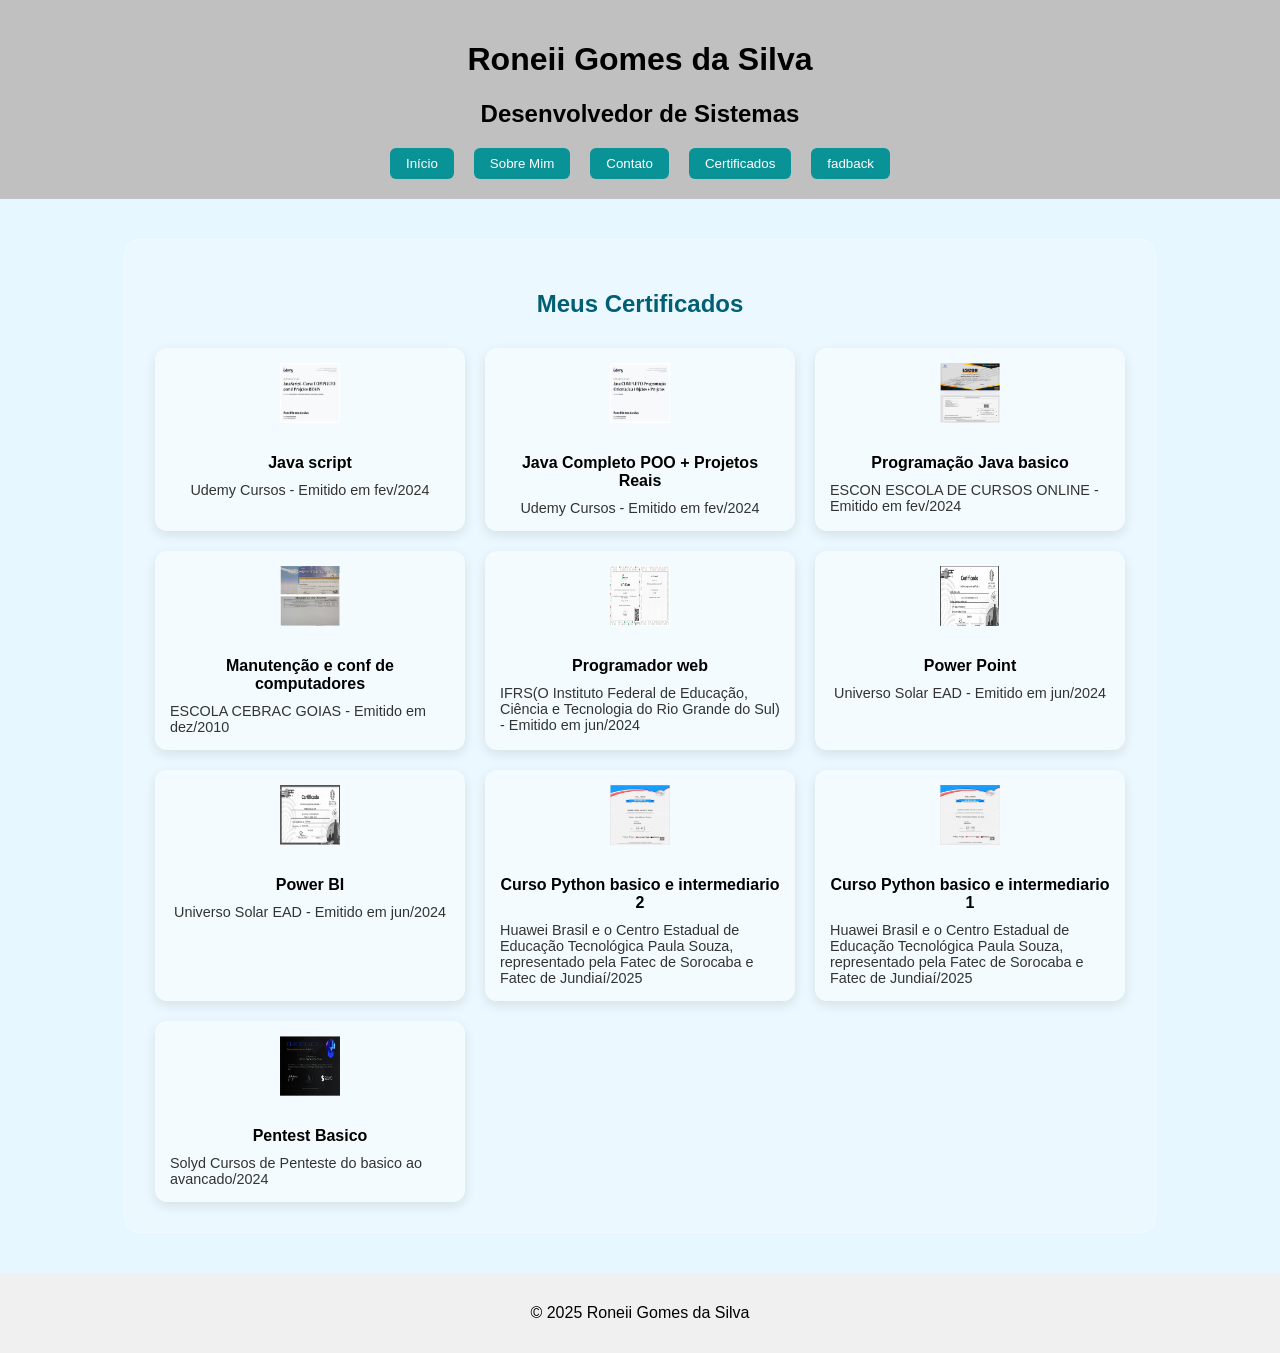
==== certificados.html @ 6648de29 "primeiro commit" ====
<!DOCTYPE html>
<html lang="pt-BR">
<head>
  <meta charset="UTF-8" />
  <meta name="viewport" content="width=device-width, initial-scale=1.0" />
  <title>Certificados – Roneii Gomes</title>
  <style>
    /* Laterais magenta */
    body {
      margin: 0;
      background-color: magenta;
      font-family: Arial, sans-serif;
    }

    header {
      text-align: center;
      padding: 20px;
      background-color: #C0C0C0;
    }

    nav {
      display: flex;
      justify-content: center;
      gap: 20px;
      margin-top: 10px;
    }

    nav a button {
      padding: 8px 16px;
      border: none;
      background-color: #0a9396;
      color: #fff;
      border-radius: 6px;
      cursor: pointer;
    }
    nav a button:hover {
      background-color: #00777c;
    }

    /* Área central azul-claro */
    .main-content {
      background-color: #e6f7ff;
      min-height: calc(100vh - 130px);
      padding: 40px 20px;
    }

    /* Vitrine de vidro */
    .showcase {
      background: rgba(255, 255, 255, 0.2);
      backdrop-filter: blur(10px);
      border: 1px solid rgba(255,255,255,0.3);
      border-radius: 16px;
      max-width: 970px;
      margin: 0 auto;
      padding: 30px;
    }

    .showcase h2 {
      text-align: center;
      color: #005f73;
      margin-bottom: 30px;
    }

    /* Grid de certificados */
    .certificados-grid {
      display: grid;
      grid-template-columns: repeat(auto-fit, minmax(240px, 1fr));
      gap: 20px;
    }

    /* Cada cartão de certificado */
    .cert-card {
      background: rgba(255,255,255,0.4);
      border-radius: 12px;
      overflow: hidden;
      box-shadow: 0 4px 12px rgba(0,0,0,0.1);
      text-decoration: none;
      color: #000;
      transition: transform 0.3s, box-shadow 0.3s;
      display: flex;
      flex-direction: column;
      align-items: center;
      padding: 15px;
    }
    .cert-card:hover {
      transform: translateY(-5px);
      box-shadow: 0 6px 18px rgba(0,0,0,0.2);
    }

    .cert-card img {
      width: 60px;
      height: 60px;
      margin-bottom: 15px;
    }

    .cert-card h3 {
      font-size: 1em;
      text-align: center;
      margin-bottom: 10px;
    }

    .cert-card span {
      font-size: 0.9em;
      color: #333;
    }

    footer {
      text-align: center;
      background-color: #f0f0f0;
      padding: 15px;
    }
  </style>
</head>
<body>

  <header>
    <h1>Roneii Gomes da Silva</h1>
    <h2>Desenvolvedor de Sistemas</h2>
    <nav>
      <a href="index.html"><button>Início</button></a>
      <a href="portifolio3.html"><button>Sobre Mim</button></a>
      <a href="portifolio2.html"><button>Contato</button></a>
      <a href="certificados.html"><button>Certificados</button></a>
	  <a href="fadback.html"><button>fadback</button></a>
    </nav>
  </header>

  <div class="main-content">
    <div class="showcase" id="certificados">
      <h2>Meus Certificados</h2>
      <div class="certificados-grid">
        <!-- Exemplo de cartão: substituir href e texto -->
        <a href="certificados/javascriptUdmy_page-0001.jpg" class="cert-card" target="_blank">
          <img src="certificados/javascriptUdmy_page-0001.jpg" alt="PDF">
          <h3>Java script</h3>
          <span>Udemy Cursos - Emitido em fev/2024</span>
        </a>
        <a href="certificados/jacacompudmy_page-0001.jpg" class="cert-card" target="_blank">
          <img src="certificados/jacacompudmy_page-0001.jpg" alt="PDF">
          <h3>Java Completo POO + Projetos Reais</h3>
          <span>Udemy Cursos - Emitido em fev/2024</span>
        </a>
        <a href="certificados/ebraconj.jpg" class="cert-card" target="_blank">
          <img src="certificados/ebraconj.jpg" alt="PDF">
          <h3>Programação Java basico</h3>
          <span>ESCON ESCOLA DE CURSOS ONLINE - Emitido em fev/2024</span>
        </a>
		<a href="certificados/cebrac.png" class="cert-card" target="_blank">
          <img src="certificados/cebrac.png" alt="PDF">
          <h3>Manutenção e conf de computadores</h3>
          <span>ESCOLA CEBRAC GOIAS  - Emitido em dez/2010</span>
        </a>
		<a href="certificados/web.png" class="cert-card" target="_blank">
          <img src="certificados/web.png" alt="PDF">
          <h3>Programador web</h3>
          <span>IFRS(O Instituto Federal de Educação, Ciência e Tecnologia do Rio Grande do Sul) - Emitido em jun/2024</span>
        </a>
		<a href="certificados/certificado1.pdf" class="cert-card" target="_blank">
          <img src="certificados/pptcoca.png" alt="PDF">
          <h3>Power Point</h3>
          <span>Universo Solar EAD - Emitido em jun/2024</span>
        </a>
		<a href="certificados/powerbi3.pdf" class="cert-card" target="_blank">
          <img src="certificados/powb.png" alt="PDF">
          <h3>Power BI</h3>
          <span>Universo Solar EAD - Emitido em jun/2024</span>
        </a>
		<a href="certificados/certificadoch1.pdf" class="cert-card" target="_blank">
          <img src="certificados/Cchine2.png" alt="PDF">
          <h3>Curso Python basico e intermediario 2</h3>
          <span>Huawei Brasil e o Centro Estadual de Educação Tecnológica Paula Souza, 
representado pela Fatec de Sorocaba e Fatec de Jundiaí/2025</span>
        </a>
		<a href="certificados/certificadoch2.pdf" class="cert-card" target="_blank">
          <img src="certificados/Cchine1.png" alt="PDF">
          <h3>Curso Python basico e intermediario 1</h3>
          <span>Huawei Brasil e o Centro Estadual de Educação Tecnológica Paula Souza, 
representado pela Fatec de Sorocaba e Fatec de Jundiaí/2025</span>
        </a>
		<a href="certificados/certificadoSolyd.pdf" class="cert-card" target="_blank">
          <img src="certificados/Crack1.png" alt="PDF">
          <h3>Pentest Basico</h3>
          <span>Solyd Cursos de Penteste do basico ao avancado/2024</span>
        </a>
        <!-- repita para cada certificado -->
      </div>
    </div>
  </div>
 


  <footer>
    <p>&copy; 2025 Roneii Gomes da Silva</p>
  </footer>

</body>
</html>
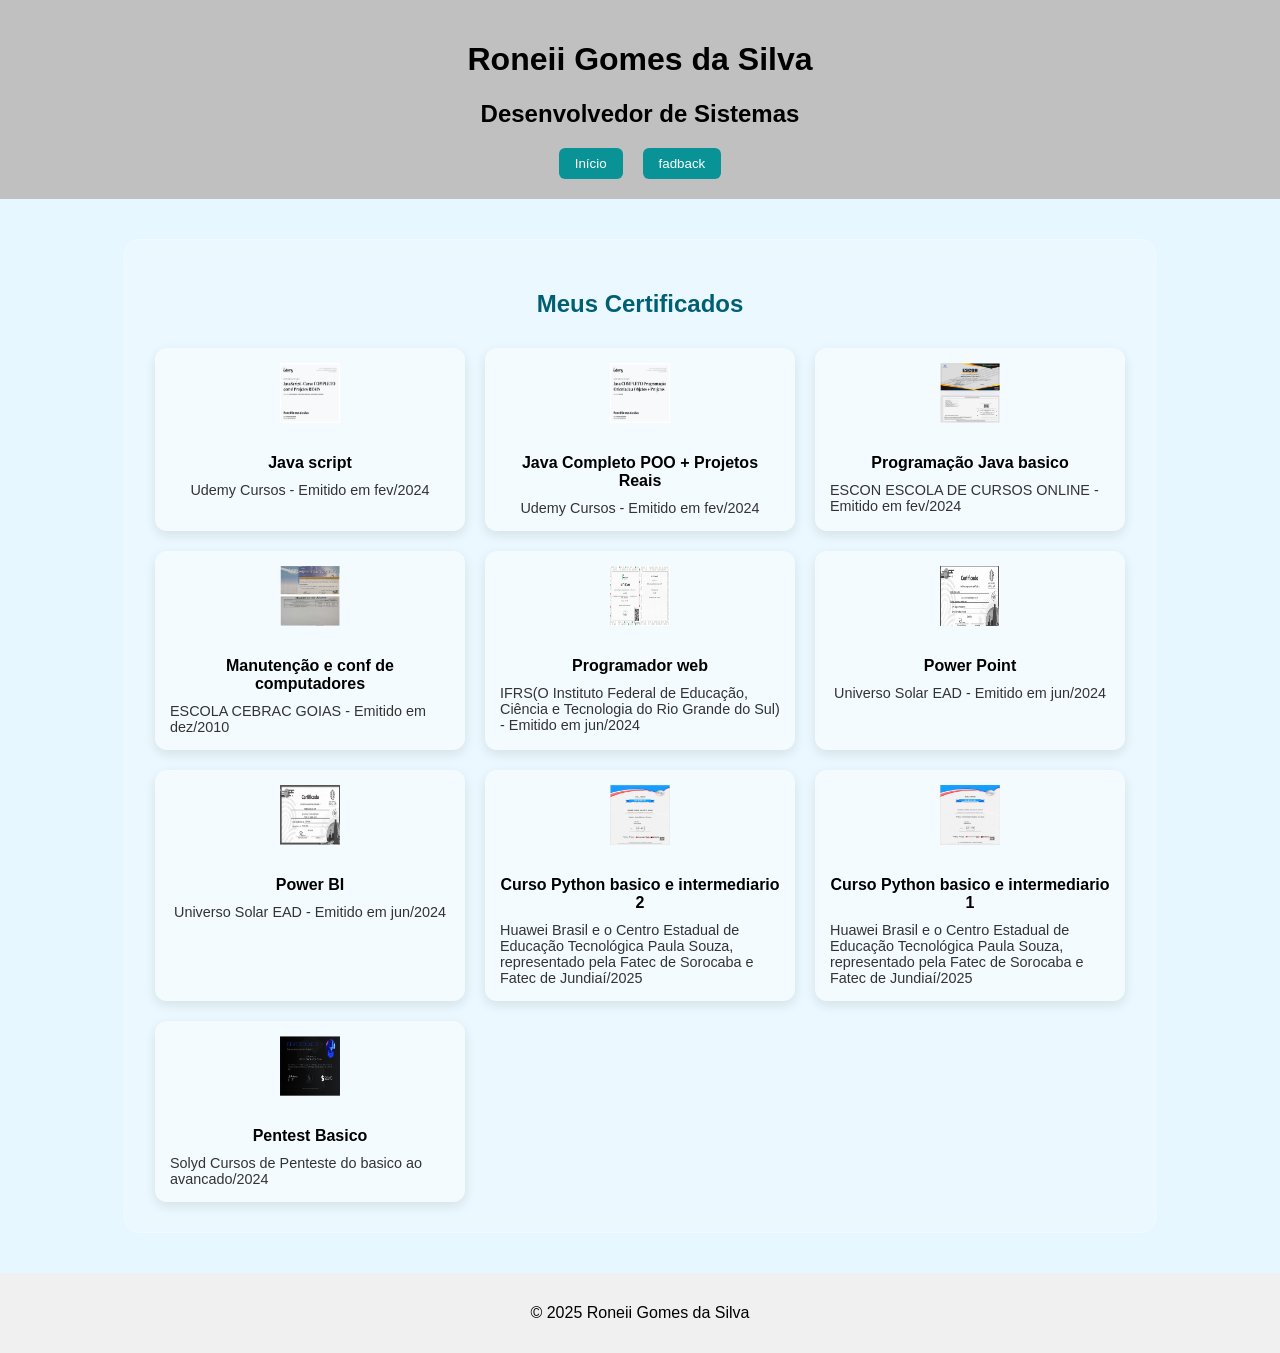
==== commit 4187c082: "feat: atualiza portfólio com melhorias" ====
--- a/certificados.html
+++ b/certificados.html
@@ -118,10 +118,7 @@
     <h2>Desenvolvedor de Sistemas</h2>
     <nav>
       <a href="index.html"><button>Início</button></a>
-      <a href="portifolio3.html"><button>Sobre Mim</button></a>
-      <a href="portifolio2.html"><button>Contato</button></a>
-      <a href="certificados.html"><button>Certificados</button></a>
-	  <a href="fadback.html"><button>fadback</button></a>
+      <a href="fadback.html"><button>fadback</button></a>
     </nav>
   </header>
 
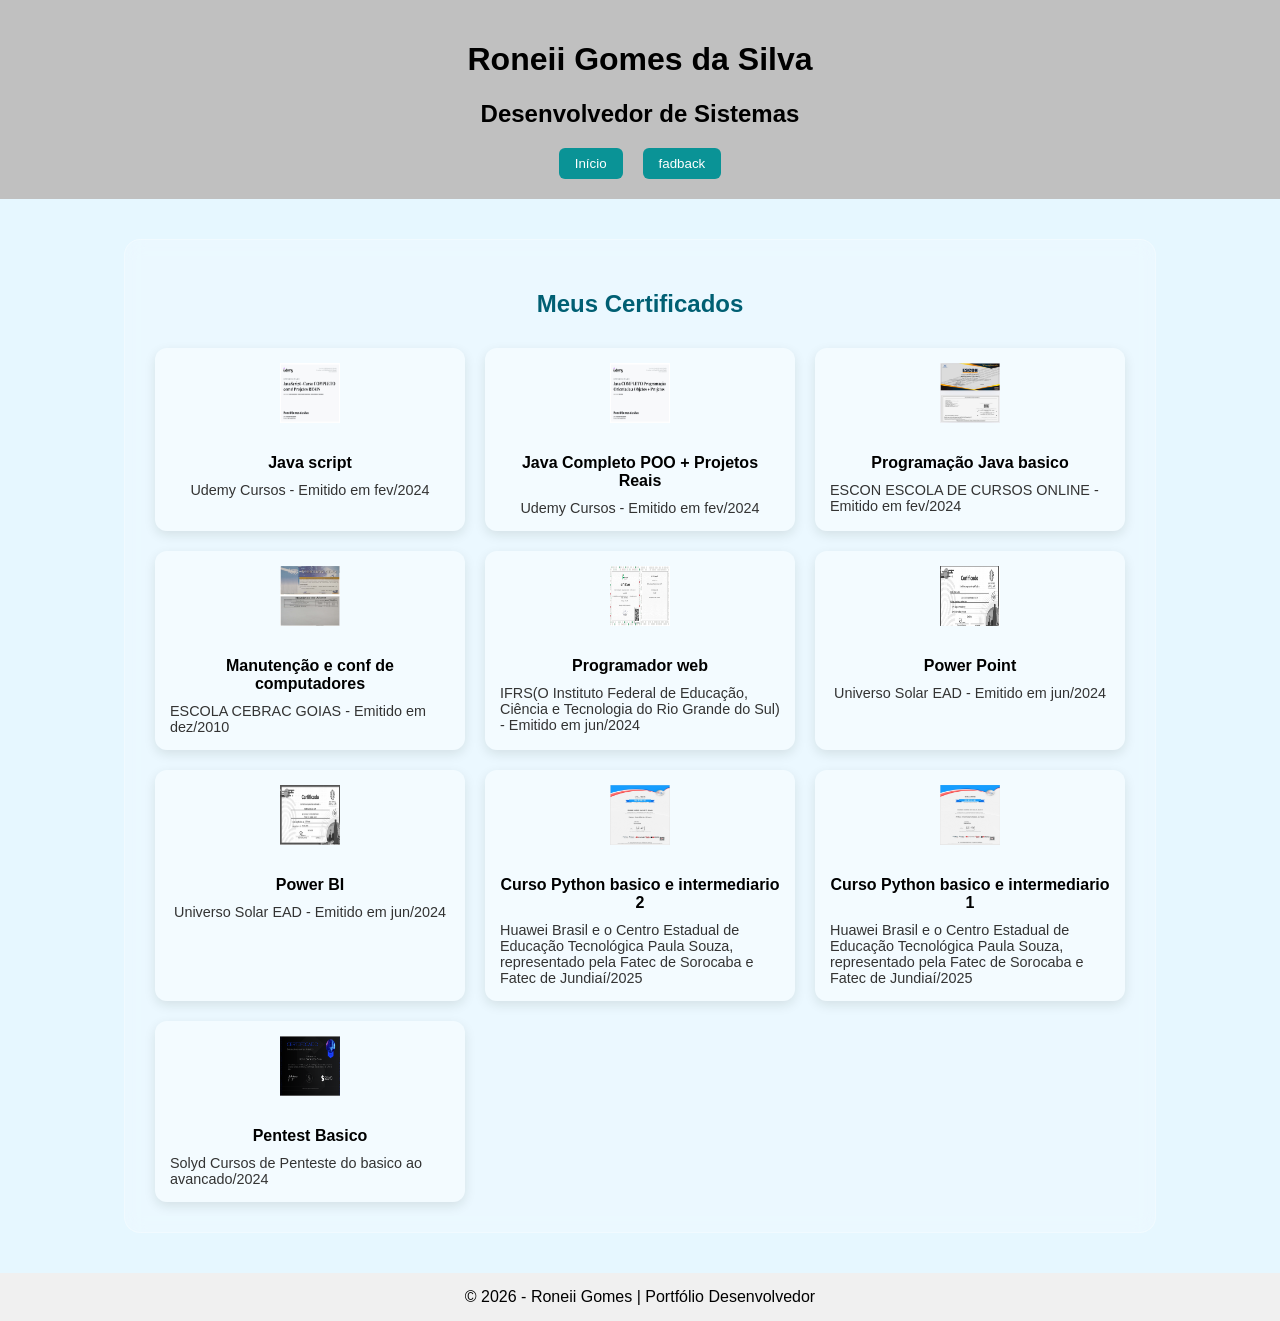
==== commit 0896e39b: "update portfolio" ====
--- a/certificados.html
+++ b/certificados.html
@@ -186,9 +186,9 @@
  
 
 
-  <footer>
-    <p>&copy; 2025 Roneii Gomes da Silva</p>
-  </footer>
+ <footer>
+  © 2026 - Roneii Gomes | Portfólio Desenvolvedor
+</footer>
 
 </body>
 </html>
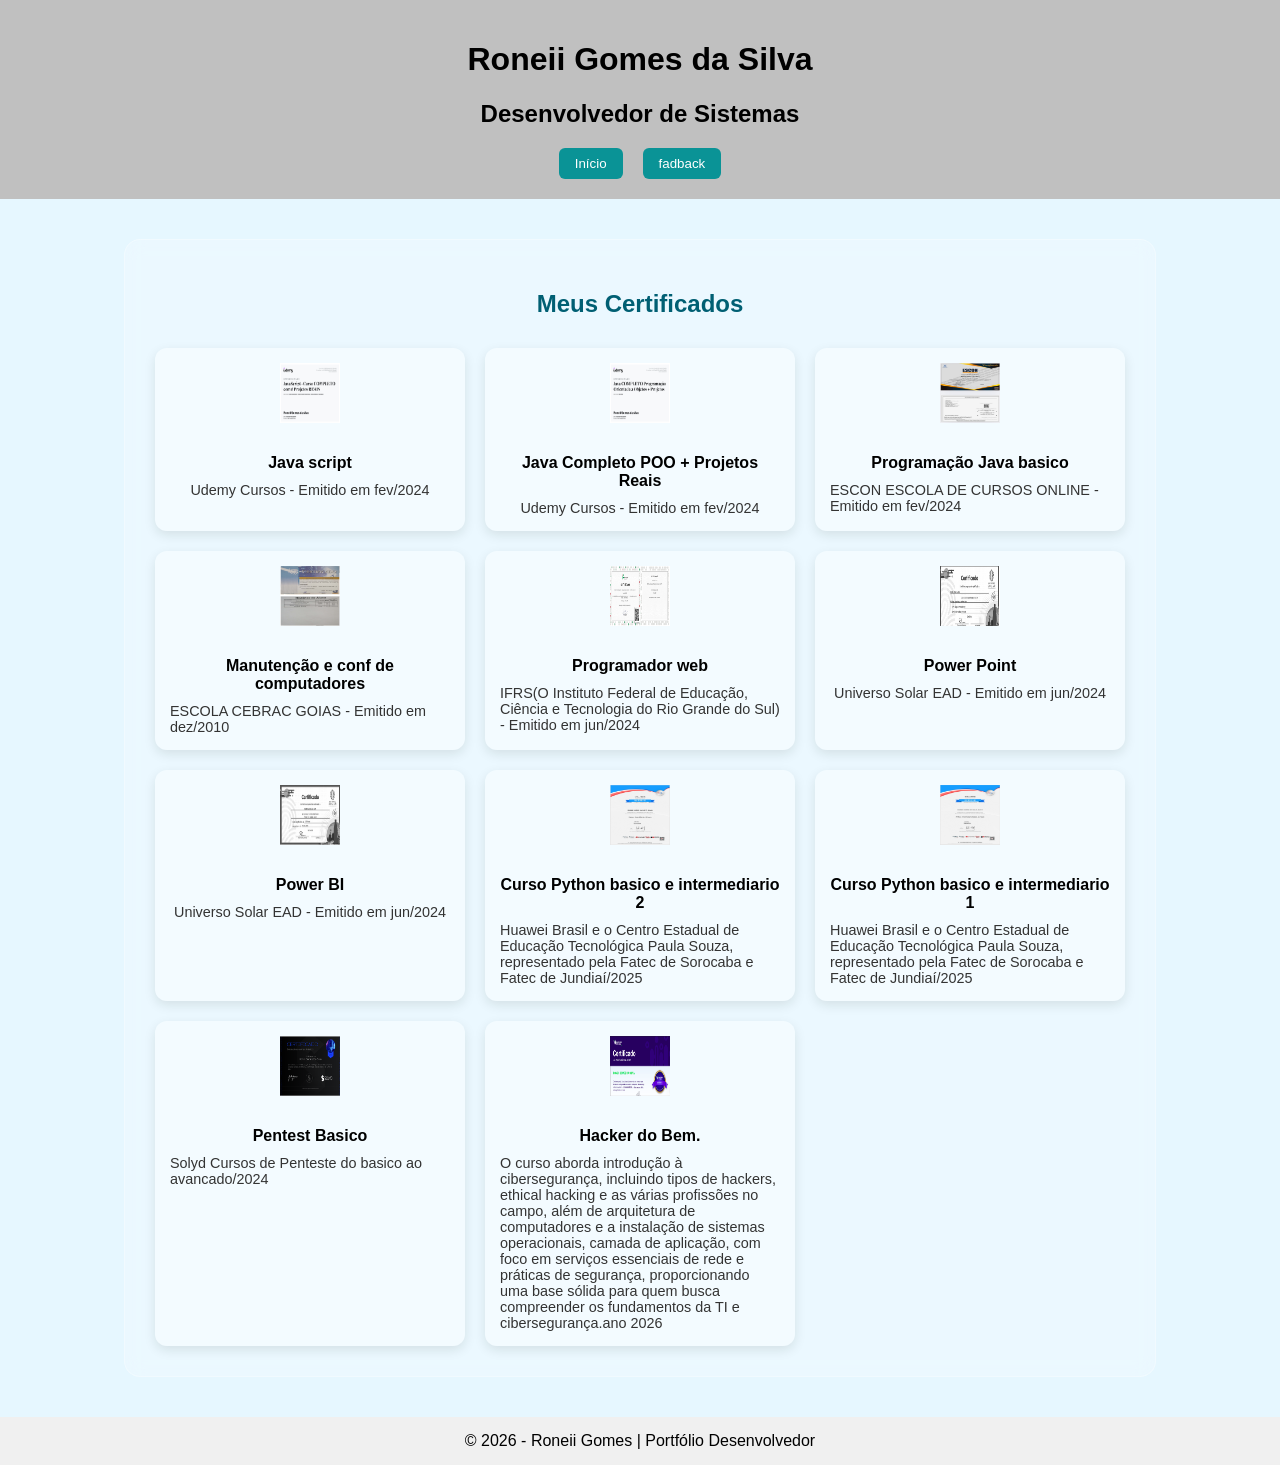
==== commit 7cafe96b: "update portfolio" ====
--- a/certificados.html
+++ b/certificados.html
@@ -179,6 +179,12 @@
           <h3>Pentest Basico</h3>
           <span>Solyd Cursos de Penteste do basico ao avancado/2024</span>
         </a>
+        </a>
+		<a href="certificados/CertificadoNivelamento.pdf" class="cert-card" target="_blank">
+          <img src="img/nivelamento.png" alt="PDF">
+          <h3>Hacker do Bem.</h3>
+          <span>O curso aborda introdução à cibersegurança, incluindo tipos de hackers, ethical hacking e as várias profissões no campo, além de arquitetura de computadores e a instalação de sistemas operacionais, camada de aplicação, com foco em serviços essenciais de rede e práticas de segurança, proporcionando uma base sólida para quem busca compreender os fundamentos da TI e cibersegurança.ano 2026</span>
+        </a>
         <!-- repita para cada certificado -->
       </div>
     </div>
